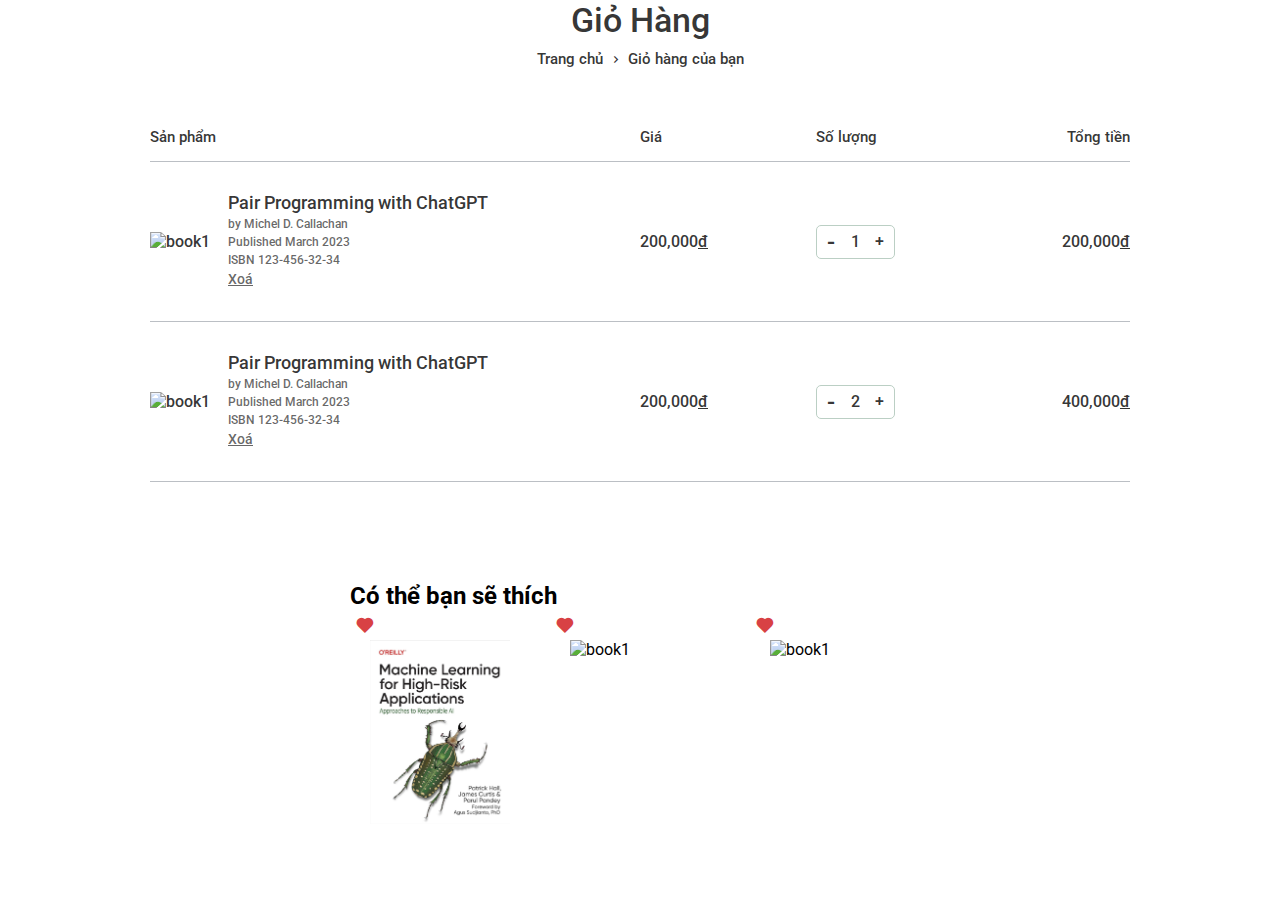
==== cart.html @ 53c6cc1a "Thay đổi thư mục code và thêm giỏ hàng" ====
<!DOCTYPE html>
<html lang="en">
  <head>
    <meta charset="UTF-8" />
    <meta name="viewport" content="width=device-width, initial-scale=1.0" />
    <link rel="stylesheet" href="css/base.css" />
    <link rel="stylesheet" href="css/cart_styles.css" />
    <link
      href="https://unpkg.com/boxicons@2.1.4/css/boxicons.min.css"
      rel="stylesheet"
    />
    <title>Your Shopping Cart</title>
  </head>
  <body>
    <div class="cart">
      <div class="cart_header">
        <h1>Giỏ Hàng</h1>
        <div class="cart_back">
          <a href="index.html">Trang chủ</a>
          <i class="bx bx-chevron-right"></i>
          <span>Giỏ hàng của bạn</span>
        </div>
      </div>

      <div class="cart_info">
        <div class="info_container info_title">
          <div class="item-1">Sản phẩm</div>
          <div class="item-2">Giá</div>
          <div class="item-3">Số lượng</div>
          <div class="item-4">Tổng tiền</div>
        </div>
        <div class="info_container info_product">
          <div class="info_book item-1">
            <img src="asset/Pair_programming_with_ChatGPT.jpg" alt="book1" />
            <div class="info_text">
              <p>Pair Programming with ChatGPT</p>
              <p>by Michel D. Callachan</p>
              <p>Published March 2023</p>
              <p>ISBN 123-456-32-34</p>
              <p>Xoá</p>
            </div>
          </div>
          <div class="info_price item-2">200,000<u>đ</u></div>
          <div class="info_quantity item-3">
            <span>-</span>
            <span>1</span>
            <span>+</span>
          </div>
          <div class="info_total item-4">200,000<u>đ</u></div>
        </div>

        <div class="info_container info_product">
          <div class="info_book item-1">
            <img src="asset/Pair_programming_with_ChatGPT.jpg" alt="book1" />
            <div class="info_text">
              <p>Pair Programming with ChatGPT</p>
              <p>by Michel D. Callachan</p>
              <p>Published March 2023</p>
              <p>ISBN 123-456-32-34</p>
              <p>Xoá</p>
            </div>
          </div>
          <div class="info_price item-2">200,000<u>đ</u></div>
          <div class="info_quantity item-3">
            <span>-</span>
            <span>2</span>
            <span>+</span>
          </div>
          <div class="info_total item-4">400,000 <u>đ</u></div>
        </div>
      </div>

      <div class="cart_checkout">
          <h2>Có thể bạn sẽ thích</h2>
        <div class="item_like">
          <div class="card">
            <i class="bx bxs-heart"></i>
            <img src="asset/Ml_for_high-risk_app.jpg" alt="book1" />
          </div>
          <div class="card">
            <i class="bx bxs-heart"></i>
            <img src="asset/The_age_of_Ai.jpg" alt="book1" />
          </div>
          <div class="card">
            <i class="bx bxs-heart"></i>
            <img src="asset/The_age_of_Ai.jpg" alt="book1" />
          </div>
        </div>
        <div class="cart_pay"></div>
      </div>
    </div>
  </body>
</html>
---- css/base.css ----
@import url('https://fonts.googleapis.com/css2?family=Roboto:ital,wght@0,100;0,300;0,400;0,500;0,700;0,900;1,100;1,300;1,400;1,500;1,700;1,900&display=swap');
*, ::before, ::after {
  margin: 0;
  padding: 0;
  box-sizing: border-box;
}
body {
  background-color: #fff;
  font-family: 'Roboto', sans-serif;
}
---- css/cart_styles.css ----
.cart {
    display: flex;
    justify-content: center;
    align-items: center;
    flex-direction: column;
    width: 100%;
    height: auto;
    padding: 0 150px;
}
.cart_header {
    display: flex;
    flex-direction: column;
    justify-content: center;
    align-items: center;
    margin-bottom: 30px;
}
.cart_header h1 {
    font-size: 34px;
    font-weight: 500;
    color: rgba(0, 0, 0, 0.8);
}
.cart_back {
    display: flex;
    align-items: center;
    justify-content: space-between;
    font-size: 15px;
    margin-top: 10px;
    gap: 5px;
    font-weight: 500;
    color: rgba(0, 0, 0, 0.8);
}
.cart_back a {
    color: rgba(0, 0, 0, 0.8);
    text-decoration: none;
    transition: all 0.3s ease;
}
.cart_back a:hover {
    color: #7F8487;
}
.cart_info {
    display: flex;
    flex-direction: column;
    justify-content: center;
    align-items: center;
    width: 100%;
    color: rgba(0, 0, 0, 0.8);
    font-weight: 500;
}
.cart_info .info_container {
    display: flex;
    width: 100%;
    justify-content: space-around;
    align-items: center;
    padding: 30px 0;
    border-bottom: 1px solid #bbbfc4;
    outline: none;
}
.cart_info .info_title {
    font-size: 15px;
    padding-bottom: 15px;
}
.item-1 {
    flex: 3;
    max-width: 50%;
}
.item-2 {
    flex: 1;
    max-width: 18%;
}
.item-3 {
    flex: 1;
    max-width: 8%;
}
.item-4 {
    flex: 1;
    display: flex;
    justify-content: flex-end;
    max-width: 24%;
}
.info_book {
    display: flex;
    align-items: center;
    gap: 18px;
}
.info_book img {
    width: 60px;
    transition: all 0.2s ease;
}
.info_book img:hover {
    transform: scale(1.2);
    box-shadow: -3px -3px 5px rgba(0, 0, 0, 0.38);
    cursor: pointer;
}
.info_book p {
    font-size: 12px;
    font-weight: 500;
    color: rgba(0, 0, 0, 0.6);
    margin-bottom: 4px;
}
.info_book p:first-child {
    font-size: 18px;
    color: rgba(0, 0, 0, 0.8);
}
.info_book p:first-child:hover {
    color: #008FE5;
    cursor: pointer;
}
.info_book p:last-child {
    font-size: 14px;
    text-decoration: underline;
    transition: all 0.3s ease;
    cursor: pointer;
}
.info_book p:last-child:hover {
    color: rgba(0, 0, 0, 0.8);
}
.info_quantity {
    display: flex;
    justify-content: space-between;
    align-items: center;
    padding: 2px 10px;
    border: 1px solid #bbcfc4;
    border-radius: 5px;
    outline: none;
}
.info_quantity span:first-child {
    font-size: 24px;
}
.cart_checkout {
    margin-top: 100px;
}
.cart_checkout .item_like {
    display: flex;
    justify-content: space-between;
    align-items: center;
    gap: 20px;
}
.cart_checkout .card {
    position: relative;
    width: 180px;
    height: 250px;
    transition: all 0.3s ease;
}
.cart_checkout .card:hover {
    box-shadow: -3px -3px 5px rgba(0, 0, 0, 0.38) ;
}
.cart_checkout .card i {
    font-size: 20px;
    position: absolute;
    top: 5px;
    left: 5px;
    cursor: pointer;
    color: #d84144;
}
.cart_checkout .card img {
    width: 180px;
    padding: 30px 20px;
}
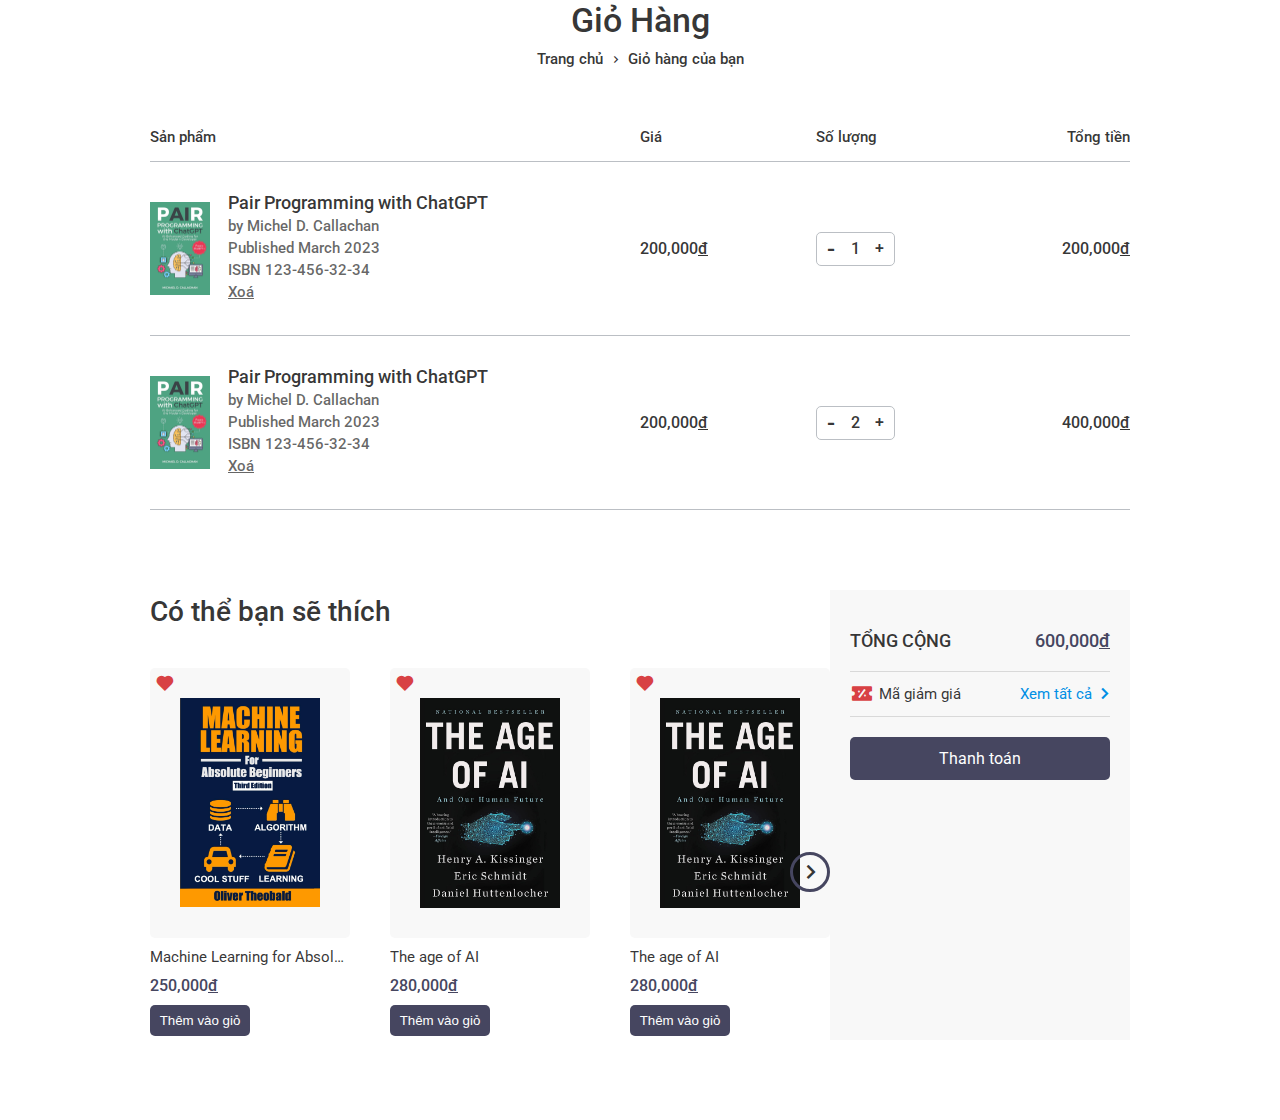
==== commit 4e597d42: "Complete and fix cart.html,cart_styles.css and add webpage checkout" ====
--- a/cart.html
+++ b/cart.html
@@ -9,7 +9,7 @@
       href="https://unpkg.com/boxicons@2.1.4/css/boxicons.min.css"
       rel="stylesheet"
     />
-    <title>Your Shopping Cart</title>
+    <title>Giỏ Hàng Của Bạn</title>
   </head>
   <body>
     <div class="cart">
@@ -31,7 +31,7 @@
         </div>
         <div class="info_container info_product">
           <div class="info_book item-1">
-            <img src="asset/Pair_programming_with_ChatGPT.jpg" alt="book1" />
+            <img src="img/Pair_programming_with_ChatGPT.jpg" alt="book1" />
             <div class="info_text">
               <p>Pair Programming with ChatGPT</p>
               <p>by Michel D. Callachan</p>
@@ -51,7 +51,7 @@
 
         <div class="info_container info_product">
           <div class="info_book item-1">
-            <img src="asset/Pair_programming_with_ChatGPT.jpg" alt="book1" />
+            <img src="img/Pair_programming_with_ChatGPT.jpg" alt="book1" />
             <div class="info_text">
               <p>Pair Programming with ChatGPT</p>
               <p>by Michel D. Callachan</p>
@@ -71,22 +71,56 @@
       </div>
 
       <div class="cart_checkout">
+        <div class="item_like">
           <h2>Có thể bạn sẽ thích</h2>
-        <div class="item_like">
-          <div class="card">
-            <i class="bx bxs-heart"></i>
-            <img src="asset/Ml_for_high-risk_app.jpg" alt="book1" />
-          </div>
-          <div class="card">
-            <i class="bx bxs-heart"></i>
-            <img src="asset/The_age_of_Ai.jpg" alt="book1" />
-          </div>
-          <div class="card">
-            <i class="bx bxs-heart"></i>
-            <img src="asset/The_age_of_Ai.jpg" alt="book1" />
+          <div class="item_like card_like">
+            <div class="item_info">
+              <div class="card">
+                <i class="bx bxs-heart"></i>
+                <img src="img/ML_for_absolute_beginners.jpg" alt="book1" />
+              </div>
+              <p>Machine Learning for Absolute beginers</p>
+              <span>250,000<u>đ</u></span>
+              <button>Thêm vào giỏ</button>
+            </div>
+            <div class="item_info">
+              <div class="card">
+                <i class="bx bxs-heart"></i>
+                <img src="img/The_age_of_Ai.jpg" alt="book1" />
+              </div>
+              <p>The age of AI</p>
+              <span>280,000<u>đ</u></span>
+              <button>Thêm vào giỏ</button>
+            </div>
+            <div class="item_info">
+              <div class="card">
+                <i class="bx bxs-heart"></i>
+                <img src="img/The_age_of_Ai.jpg" alt="book1" />
+              </div>
+              <p>The age of AI</p>
+              <span>280,000<u>đ</u></span>
+              <button>Thêm vào giỏ</button>
+            </div>
+            <div class="right_arrow">
+              <i class="bx bx-chevron-right"></i>
+            </div>
           </div>
         </div>
-        <div class="cart_pay"></div>
+        <div class="cart_pay">
+          <div class="column_item pay_total">
+            <p>TỔNG CỘNG</p>
+            <p>600,000<u>đ</u></p>
+          </div>
+          <div class="column_item pay_discount">
+            <i class="bx bxs-discount"></i>
+            <p>Mã giảm giá</p>
+            <a href="">
+              Xem tất cả
+              <i class="bx bx-chevron-right"></i>
+            </a>
+          </div>
+          <a href="checkouts.html" class="column_item pay_btn"><p>Thanh toán</p></a>
+        </div>
       </div>
     </div>
   </body>
--- a/css/cart_styles.css
+++ b/css/cart_styles.css
@@ -1,158 +1,299 @@
 .cart {
-    display: flex;
-    justify-content: center;
-    align-items: center;
-    flex-direction: column;
-    width: 100%;
-    height: auto;
-    padding: 0 150px;
+  display: flex;
+  justify-content: center;
+  align-items: center;
+  flex-direction: column;
+  width: 100%;
+  height: auto;
+  padding: 0 150px;
 }
 .cart_header {
-    display: flex;
-    flex-direction: column;
-    justify-content: center;
-    align-items: center;
-    margin-bottom: 30px;
+  display: flex;
+  flex-direction: column;
+  justify-content: center;
+  align-items: center;
+  margin-bottom: 30px;
 }
 .cart_header h1 {
-    font-size: 34px;
-    font-weight: 500;
-    color: rgba(0, 0, 0, 0.8);
+  font-size: 34px;
+  font-weight: 500;
+  color: rgba(0, 0, 0, 0.8);
 }
 .cart_back {
-    display: flex;
-    align-items: center;
-    justify-content: space-between;
-    font-size: 15px;
-    margin-top: 10px;
-    gap: 5px;
-    font-weight: 500;
-    color: rgba(0, 0, 0, 0.8);
+  display: flex;
+  align-items: center;
+  justify-content: space-between;
+  font-size: 15px;
+  margin-top: 10px;
+  gap: 5px;
+  font-weight: 500;
+  color: rgba(0, 0, 0, 0.8);
 }
 .cart_back a {
-    color: rgba(0, 0, 0, 0.8);
-    text-decoration: none;
-    transition: all 0.3s ease;
+  color: rgba(0, 0, 0, 0.8);
+  text-decoration: none;
+  transition: all 0.3s ease;
 }
 .cart_back a:hover {
-    color: #7F8487;
+  color: #7f8487;
 }
 .cart_info {
-    display: flex;
-    flex-direction: column;
-    justify-content: center;
-    align-items: center;
-    width: 100%;
-    color: rgba(0, 0, 0, 0.8);
-    font-weight: 500;
+  display: flex;
+  flex-direction: column;
+  justify-content: center;
+  align-items: center;
+  width: 100%;
+  color: rgba(0, 0, 0, 0.8);
+  font-weight: 500;
 }
 .cart_info .info_container {
-    display: flex;
-    width: 100%;
-    justify-content: space-around;
-    align-items: center;
-    padding: 30px 0;
-    border-bottom: 1px solid #bbbfc4;
-    outline: none;
+  display: flex;
+  width: 100%;
+  justify-content: space-around;
+  align-items: center;
+  padding: 30px 0;
+  border-bottom: 1px solid #bbbfc4;
+  outline: none;
 }
 .cart_info .info_title {
-    font-size: 15px;
-    padding-bottom: 15px;
+  font-size: 15px;
+  padding-bottom: 15px;
 }
 .item-1 {
-    flex: 3;
-    max-width: 50%;
+  flex: 3;
+  max-width: 50%;
 }
 .item-2 {
-    flex: 1;
-    max-width: 18%;
+  flex: 1;
+  max-width: 18%;
 }
 .item-3 {
-    flex: 1;
-    max-width: 8%;
+  flex: 1;
+  max-width: 8%;
 }
 .item-4 {
-    flex: 1;
-    display: flex;
-    justify-content: flex-end;
-    max-width: 24%;
+  flex: 1;
+  display: flex;
+  justify-content: flex-end;
+  max-width: 24%;
 }
 .info_book {
-    display: flex;
-    align-items: center;
-    gap: 18px;
+  display: flex;
+  align-items: center;
+  gap: 18px;
 }
 .info_book img {
-    width: 60px;
-    transition: all 0.2s ease;
+  width: 60px;
+  transition: all 0.2s ease;
 }
 .info_book img:hover {
-    transform: scale(1.2);
-    box-shadow: -3px -3px 5px rgba(0, 0, 0, 0.38);
-    cursor: pointer;
+  transform: scale(1.2);
+  box-shadow: -3px -3px 5px rgba(0, 0, 0, 0.38);
+  cursor: pointer;
 }
 .info_book p {
-    font-size: 12px;
-    font-weight: 500;
-    color: rgba(0, 0, 0, 0.6);
-    margin-bottom: 4px;
+  font-size: 15px;
+  font-weight: 500;
+  color: rgba(0, 0, 0, 0.6);
+  margin-bottom: 4px;
 }
 .info_book p:first-child {
-    font-size: 18px;
-    color: rgba(0, 0, 0, 0.8);
+  font-size: 18px;
+  color: rgba(0, 0, 0, 0.8);
 }
 .info_book p:first-child:hover {
-    color: #008FE5;
-    cursor: pointer;
+  color: #008fe5;
+  cursor: pointer;
 }
 .info_book p:last-child {
-    font-size: 14px;
-    text-decoration: underline;
-    transition: all 0.3s ease;
-    cursor: pointer;
+  font-size: 15px;
+  text-decoration: underline;
+  transition: all 0.3s ease;
+  cursor: pointer;
 }
 .info_book p:last-child:hover {
-    color: rgba(0, 0, 0, 0.8);
+  color: rgba(0, 0, 0, 0.8);
 }
 .info_quantity {
-    display: flex;
-    justify-content: space-between;
-    align-items: center;
-    padding: 2px 10px;
-    border: 1px solid #bbcfc4;
-    border-radius: 5px;
-    outline: none;
+  display: flex;
+  justify-content: space-between;
+  align-items: center;
+  padding: 2px 10px;
+  border: 1px solid #bbbfc4;
+  border-radius: 5px;
+  outline: none;
 }
 .info_quantity span:first-child {
-    font-size: 24px;
+  font-size: 24px;
 }
 .cart_checkout {
-    margin-top: 100px;
+  display: flex;
+  justify-content: space-between;
+  align-items: center;
+  color: rgba(0, 0, 0, 0.8);
+  width: 100%;
+  margin: 80px 0;
 }
 .cart_checkout .item_like {
-    display: flex;
-    justify-content: space-between;
-    align-items: center;
-    gap: 20px;
-}
-.cart_checkout .card {
-    position: relative;
-    width: 180px;
-    height: 250px;
-    transition: all 0.3s ease;
-}
-.cart_checkout .card:hover {
-    box-shadow: -3px -3px 5px rgba(0, 0, 0, 0.38) ;
-}
-.cart_checkout .card i {
-    font-size: 20px;
-    position: absolute;
-    top: 5px;
-    left: 5px;
-    cursor: pointer;
-    color: #d84144;
-}
-.cart_checkout .card img {
-    width: 180px;
-    padding: 30px 20px;
-}+  display: flex;
+  justify-content: space-between;
+  align-items: flex-start;
+  flex-direction: column;
+  gap: 40px;
+  flex: 3;
+  position: relative;
+}
+.item_like h2 {
+  font-size: 28px;
+  font-weight: 500;
+}
+.cart_checkout .card_like {
+  flex-direction: row;
+}
+.item_info {
+  display: flex;
+  flex-direction: column;
+  justify-content: flex-start;
+  width: 200px;
+}
+.item_info .card {
+  display: flex;
+  align-items: center;
+  justify-content: center;
+  position: relative;
+  width: 200px;
+  height: 270px;
+  border-radius: 5px;
+  background-color: #f8f8f8;
+  transition: all 0.3s ease;
+  overflow: hidden;
+  cursor: pointer;
+}
+.item_info .card:hover {
+  box-shadow: -3px -3px 5px rgba(0, 0, 0, 0.38);
+}
+.item_info .card i {
+  font-size: 20px;
+  position: absolute;
+  top: 5px;
+  left: 5px;
+  cursor: pointer;
+  color: #d84144;
+}
+.item_info .card img {
+  width: 180px;
+  padding: 30px 20px;
+  border-radius: 10px;
+  transition: all 1s ease-in-out;
+}
+.item_info .card img:hover {
+  transform: scale(0.95);
+}
+.item_info p {
+  font-size: 15px;
+  white-space: nowrap;
+  overflow: hidden;
+  text-overflow: ellipsis;
+  margin: 10px 0;
+}
+.item_info > p {
+  direction: ltr;
+}
+.item_info span {
+  font-size: 16px;
+  font-weight: 500;
+  color: #464660;
+  margin-bottom: 10px;
+}
+.item_info button {
+  width: 50%;
+  background-color: #464660;
+  color: #fff;
+  padding: 8px 5px;
+  border-radius: 5px;
+  border: none;
+  outline: none;
+}
+.card_like .right_arrow {
+  display: flex;
+  justify-content: center;
+  align-items: center;
+  width: 40px;
+  height: 40px;
+  border: 3px solid #464660;
+  border-radius: 50%;
+  position: absolute;
+  right: 0;
+  /* left: 100%; */
+  top: 50%;
+  font-size: 30px;
+  transition: all 0.25s ease;
+}
+.card_like .right_arrow:hover {
+  background-color: #464660;
+  color: #fff;
+  box-shadow: 0 0 10px 5px rgba(0, 0, 0, 0.38);
+}
+.cart_pay {
+  display: flex;
+  align-items: center;
+  justify-content: flex-start;
+  flex-direction: column;
+  background-color: #f8f8f8;
+  flex: 1.5;
+  padding: 40px 20px;
+  height: 450px;
+}
+.cart_pay .column_item {
+  display: flex;
+  align-items: center;
+  justify-content: space-between;
+  width: 100%;
+}
+.cart_pay .pay_total {
+  font-size: 18px;
+  font-weight: 500;
+  padding-bottom: 20px;
+  border-bottom: 1px solid rgba(0, 0, 0, 0.125);
+}
+.cart_pay .pay_discount {
+  padding: 10px 0;
+  border-bottom: 1px solid rgba(0, 0, 0, 0.125);
+}
+.pay_total p:last-child {
+  color: #464660;
+}
+.pay_total p:first-child,
+.pay_discount p {
+  margin-right: auto;
+}
+.pay_discount i {
+  font-size: 24px;
+  color: #d84144;
+  margin-right: 5px;
+}
+.pay_discount p {
+  font-size: 15px;
+}
+.pay_discount a {
+  display: flex;
+  align-items: center;
+  text-decoration: none;
+  color: #008fe5;
+  font-size: 15px;
+}
+.pay_discount a i {
+  color: #008fe5;
+  font-weight: 200;
+  width: 13px;
+}
+.cart_pay .pay_btn {
+  background-color: #464660;
+  color: #fff;
+  text-decoration: none;
+  border-radius: 5px;
+  justify-content: center;
+  padding: 12px 0;
+  margin-top: 20px;
+  font-size: 16px;
+}
